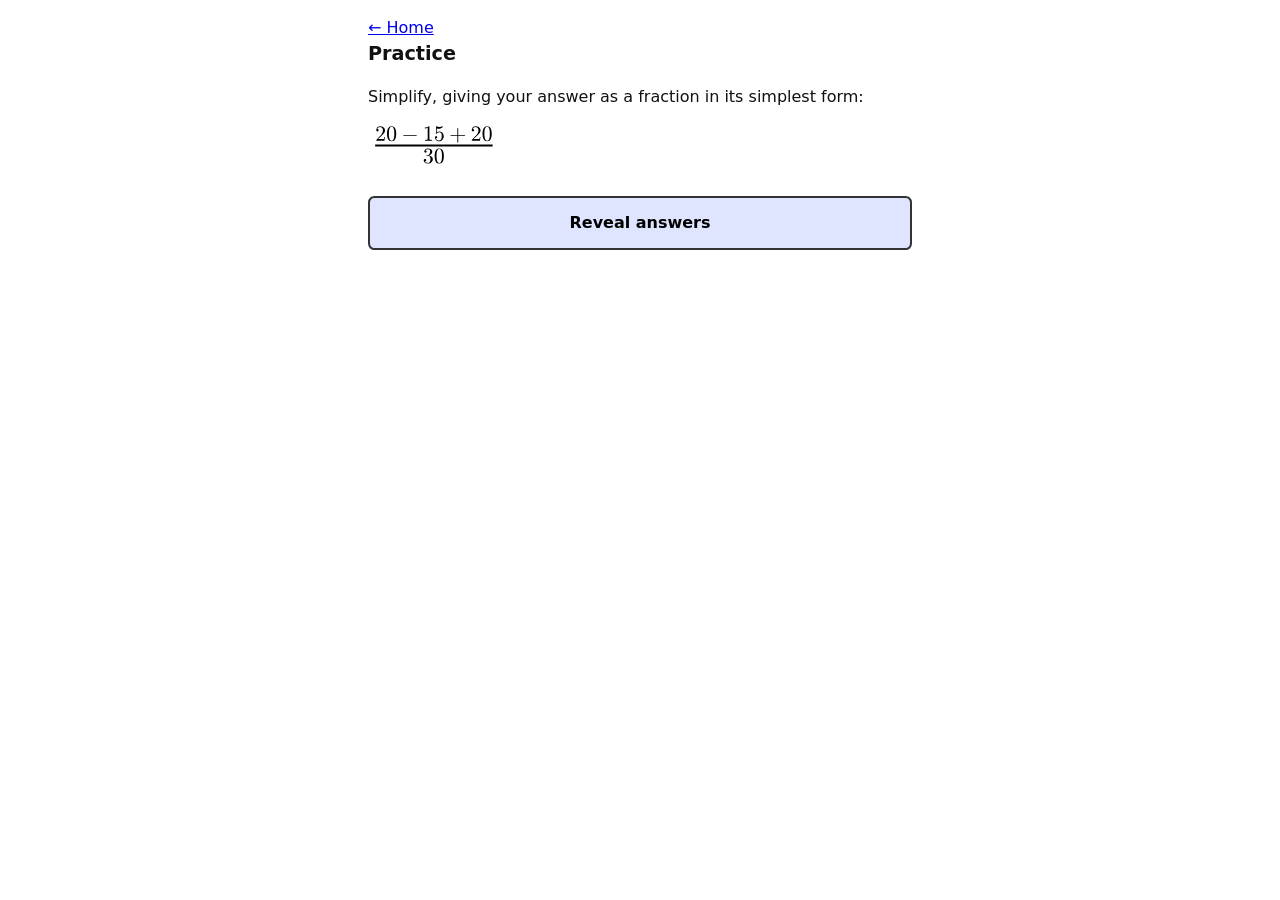
==== web/practice.html @ 8b704324 "build basic spec" ====
<!DOCTYPE html>
<html lang="en">

<head>
    <meta charset="UTF-8">
    <meta name="viewport" content="width=device-width, initial-scale=1.0">
    <title>Stembridge | Practice</title>
    <style>
        * {
            box-sizing: border-box;
        }

        body {
            font-family: system-ui, Arial, sans-serif;
            line-height: 1.5;
            margin: 0;
            padding: 1rem;
            color: #111;
            background: #fff;
        }

        main {
            max-width: 34rem;
            margin: 0 auto;
        }

        h1 {
            font-size: 1.2rem;
            margin: 0 0 1rem;
        }

        #task {
            font-size: 1rem;
            margin: 0 0 .25rem;
        }

        #prompt {
            margin: .75rem 0 1.25rem;
            min-height: 3rem;
        }

        #prompt img {
            height: 3rem;
            max-width: 100%;
        }

        button {
            font: inherit;
            display: block;
            width: 100%;
            min-height: 3.4rem;
            padding: .7rem 1rem;
            margin: .4rem 0;
            border: 2px solid #333;
            border-radius: .4rem;
            background: #f2f2f2;
            cursor: pointer;
        }

        #reveal {
            background: #dfe4ff;
            font-weight: bold;
        }

        #options img {
            height: 2rem;
            max-width: 100%;
            vertical-align: middle;
        }

        button.right {
            background: #37c871;
            border-color: #1c8c48;
        }

        button.wrong {
            background: #ffdada;
            border-color: #c0392b;
        }

        button:disabled {
            cursor: default;
            opacity: .55;
        }

        footer {
            margin-top: 2rem;
            font-size: .8rem;
        }

        footer a {
            color: #555;
        }
    </style>
</head>

<body>
    <main>
        <header><a href="./index.html">&larr; Home</a></header>

        <h1>Practice</h1>
        <p id="task"></p>
        <div id="prompt"></div>
        <button id="reveal" type="button">Reveal answers</button>
        <div id="options"></div>
    </main>

    <script src="data/exercises.js"></script>
    <script>
        (function () {
            var EX = window.EXERCISES || [];
            var taskEl = document.getElementById("task");
            var promptEl = document.getElementById("prompt");
            var revealEl = document.getElementById("reveal");
            var optionsEl = document.getElementById("options");
            var current = null;

            function shuffle(list) {
                for (var i = list.length - 1; i > 0; i--) {
                    var j = Math.floor(Math.random() * (i + 1));
                    var tmp = list[i];
                    list[i] = list[j];
                    list[j] = tmp;
                }
                return list;
            }

            function nextExercise() {
                optionsEl.innerHTML = "";
                revealEl.style.display = "";

                if (!EX.length) {
                    taskEl.textContent = "No exercises found. Run: cd cms && uv run generators/run.py";
                    promptEl.innerHTML = "";
                    revealEl.style.display = "none";
                    return;
                }

                var pick;
                do {
                    pick = EX[Math.floor(Math.random() * EX.length)];
                } while (EX.length > 1 && current && pick.id === current.id);
                current = pick;

                taskEl.textContent = pick.task;
                promptEl.innerHTML = '<img alt="question" src="' + pick.prompt + '">';
            }

            function revealAnswers() {
                revealEl.style.display = "none";
                var opts = shuffle(current.options.slice());
                for (var i = 0; i < opts.length; i++) {
                    (function (opt) {
                        var btn = document.createElement("button");
                        btn.type = "button";
                        btn.innerHTML = '<img alt="answer option" src="' + opt.img + '">';
                        btn.onclick = function () {
                            if (opt.correct) {
                                btn.className = "right";
                                var all = optionsEl.getElementsByTagName("button");
                                for (var k = 0; k < all.length; k++) all[k].disabled = true;
                                setTimeout(nextExercise, 500);
                            } else {
                                btn.className = "wrong";
                                btn.disabled = true;
                            }
                        };
                        optionsEl.appendChild(btn);
                    })(opts[i]);
                }
            }

            revealEl.onclick = revealAnswers;
            nextExercise();
        })();
    </script>
</body>

</html>
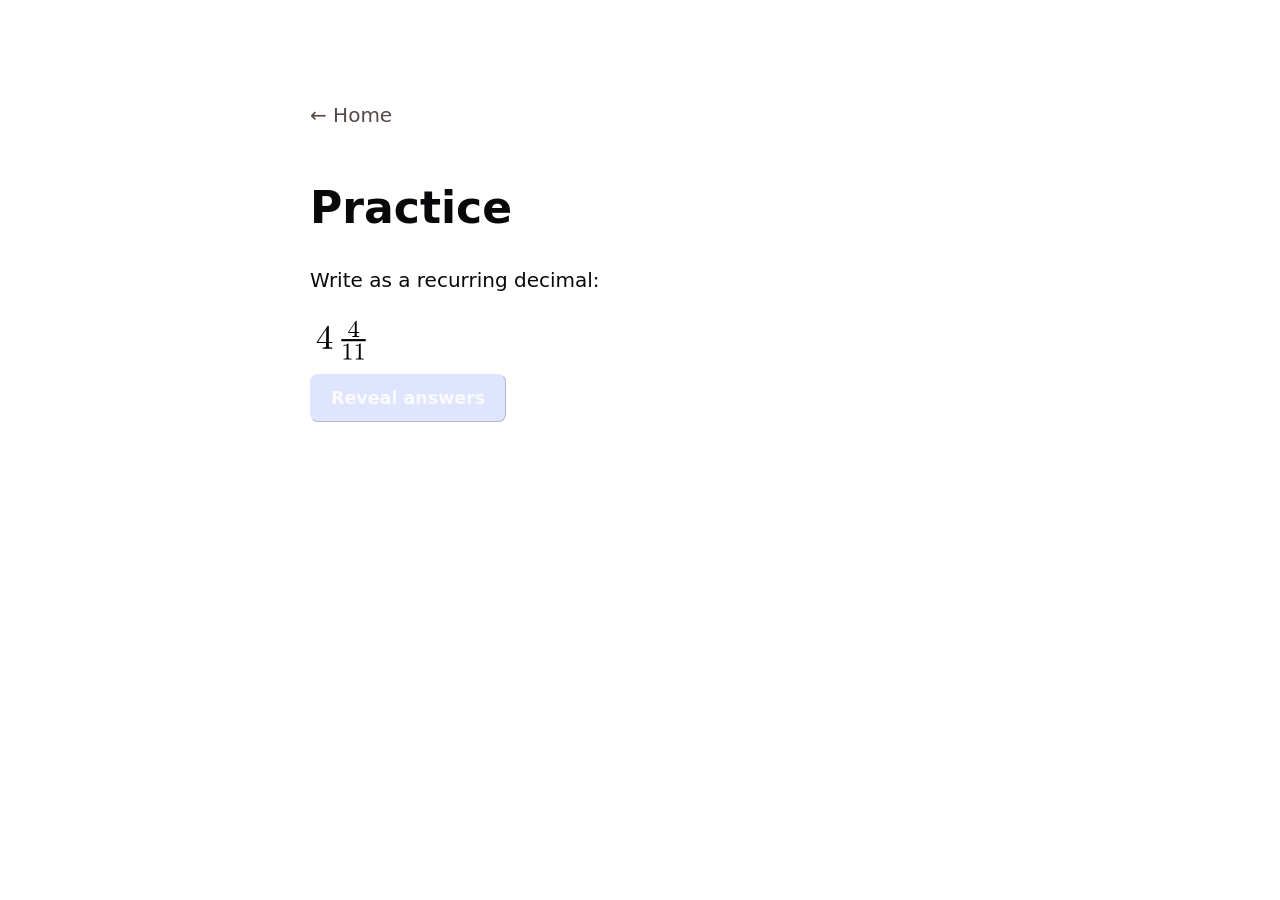
==== commit 81c97d68: "pull in ui library, rework style" ====
--- a/web/practice.html
+++ b/web/practice.html
@@ -5,93 +5,9 @@
     <meta charset="UTF-8">
     <meta name="viewport" content="width=device-width, initial-scale=1.0">
     <title>Stembridge | Practice</title>
-    <style>
-        * {
-            box-sizing: border-box;
-        }
-
-        body {
-            font-family: system-ui, Arial, sans-serif;
-            line-height: 1.5;
-            margin: 0;
-            padding: 1rem;
-            color: #111;
-            background: #fff;
-        }
-
-        main {
-            max-width: 34rem;
-            margin: 0 auto;
-        }
-
-        h1 {
-            font-size: 1.2rem;
-            margin: 0 0 1rem;
-        }
-
-        #task {
-            font-size: 1rem;
-            margin: 0 0 .25rem;
-        }
-
-        #prompt {
-            margin: .75rem 0 1.25rem;
-            min-height: 3rem;
-        }
-
-        #prompt img {
-            height: 3rem;
-            max-width: 100%;
-        }
-
-        button {
-            font: inherit;
-            display: block;
-            width: 100%;
-            min-height: 3.4rem;
-            padding: .7rem 1rem;
-            margin: .4rem 0;
-            border: 2px solid #333;
-            border-radius: .4rem;
-            background: #f2f2f2;
-            cursor: pointer;
-        }
-
-        #reveal {
-            background: #dfe4ff;
-            font-weight: bold;
-        }
-
-        #options img {
-            height: 2rem;
-            max-width: 100%;
-            vertical-align: middle;
-        }
-
-        button.right {
-            background: #37c871;
-            border-color: #1c8c48;
-        }
-
-        button.wrong {
-            background: #ffdada;
-            border-color: #c0392b;
-        }
-
-        button:disabled {
-            cursor: default;
-            opacity: .55;
-        }
-
-        footer {
-            margin-top: 2rem;
-            font-size: .8rem;
-        }
-
-        footer a {
-            color: #555;
-        }
-    </style>
+    <link rel="stylesheet" href="./assets/oat.min.css">
+    <link rel="stylesheet" href="./assets/custom.css">
+    <script src="./assets/oat.min.js" defer></script>
 </head>
 
 <body>
--- a/web/assets/oat.min.css
+++ b/web/assets/oat.min.css
@@ -0,0 +1 @@
+@layer theme,base,components,animations,utilities;@layer base{*,*:before,*:after{box-sizing:border-box;-webkit-tap-highlight-color:transparent}*{margin:0}html{tab-size:4}body,dialog,[popover]{font-family:var(--font-sans);font-size:var(--text-regular);line-height:var(--leading-normal);color:var(--foreground)}body{background-color:var(--background);color:var(--foreground);-webkit-font-smoothing:antialiased}main{padding-block-start:var(--space-8)}img,picture,video,canvas,svg{max-width:100%}p,h1,h2,h3,h4,h5,h6{overflow-wrap:break-word}h1,h2,h3,h4,h5,h6{font-weight:var(--font-semibold);line-height:1.25;&:first-child{margin-block-start:0}}h1{font-size:var(--text-1);margin:var(--space-10) 0 var(--space-6)}h2{font-size:var(--text-2);margin:var(--space-8) 0 var(--space-5)}h3{font-size:var(--text-3);margin:var(--space-6) 0 var(--space-4)}h4{font-size:var(--text-4);margin:var(--space-5) 0 var(--space-3)}h5{font-size:var(--text-5);margin:var(--space-4) 0 var(--space-2)}h6{font-size:var(--text-regular);margin:var(--space-4) 0 var(--space-2)}p{margin-block-end:var(--space-4);&:last-child{margin-block-end:0}}a{color:var(--primary);text-decoration:none;text-underline-offset:2px;transition:color var(--transition-fast);&:hover{color:rgb(from var(--primary) r g b / .8)}}:is(p,blockquote,figcaption) a{text-decoration:underline}strong,b{font-weight:var(--font-semibold)}em,i{font-style:italic}small{font-size:var(--text-7)}code{font-family:var(--font-mono);font-size:.875em;padding:calc(var(--space-1) / 2) var(--space-1);background-color:var(--faint);border-radius:var(--radius-small)}pre{font-family:var(--font-mono);padding:var(--space-4);background-color:var(--faint);border-radius:var(--radius-medium);overflow-x:auto;margin-block-end:var(--space-4);code{padding:0;background:none;border-radius:0}}blockquote{border-inline-start:4px solid var(--border);padding-inline-start:var(--space-4);margin:var(--space-4) 0;color:var(--muted-foreground);font-style:italic}hr{border:none;border-top:1px solid var(--border);margin:var(--space-8) 0}ul,ol{padding-inline-start:var(--space-6);margin-block-end:var(--space-4)}ul{list-style-type:disc}ol{list-style-type:decimal}li{margin-block-end:var(--space-1)}mark{background-color:rgb(from var(--warning) r g b / .3);padding:calc(var(--space-1) / 2) var(--space-1);border-radius:var(--radius-small)}[hidden]{display:none}:focus-visible{outline:2px solid var(--ring);outline-offset:2px}:disabled,[aria-disabled=true]{cursor:not-allowed;opacity:.5}}@layer theme{:root{color-scheme:light dark;--background: light-dark(#fff, #09090b);--foreground: light-dark(#09090b, #fafafa);--card: light-dark(#fff, #18181b);--card-foreground: light-dark(#09090b, #fafafa);--primary: light-dark(#574747, #fafafa);--primary-foreground: light-dark(#fafafa, #18181b);--secondary: light-dark(#f4f4f5, #27272a);--secondary-foreground: light-dark(#574747, #fafafa);--muted: light-dark(#f4f4f5, #27272a);--muted-foreground: light-dark(#71717a, #a1a1aa);--faint: light-dark(#fafafa, #1e1e21);--faint-foreground: light-dark(#a1a1aa, #71717a);--accent: light-dark(#f4f4f5, #27272a);--danger: light-dark(#d32f2f, #f4807b);--danger-foreground: light-dark(#fafafa, #18181b);--success: light-dark(#008032, #6cc070);--success-foreground: light-dark(#fafafa, #18181b);--warning: light-dark(#a65b00, #f0a030);--warning-foreground: #09090b;--border: light-dark(#d4d4d8, #52525b);--input: light-dark(#d4d4d8, #52525b);--ring: light-dark(#574747, #d4d4d8);--space-1: .25rem;--space-2: .5rem;--space-3: .75rem;--space-4: 1rem;--space-5: 1.25rem;--space-6: 1.5rem;--space-8: 2rem;--space-10: 2.5rem;--space-12: 3rem;--space-14: 3.5rem;--space-16: 4rem;--space-18: 4.5rem;--radius-small: .125rem;--radius-medium: .375rem;--radius-large: .75rem;--radius-full: 9999px;--bar-height: .5rem;--font-sans: system-ui, sans-serif;--font-mono: ui-monospace, Consolas, monospace;--text-1: clamp(1.75rem, 1.5rem + 1.1vw, 2.25rem);--text-2: clamp(1.5rem, 1.3rem + .8vw, 1.875rem);--text-3: clamp(1.25rem, 1.1rem + .5vw, 1.5rem);--text-4: clamp(1.125rem, 1.05rem + .3vw, 1.25rem);--text-5: 1.125rem;--text-6: 1rem;--text-7: .875rem;--text-8: .75rem;--text-regular: var(--text-6);--leading-normal: 1.5;--font-normal: 400;--font-medium: 500;--font-semibold: 600;--font-bold: 600;--shadow-small: 0 1px 2px 0 rgb(0 0 0 / .05);--shadow-medium: 0 1px 3px 0 rgb(0 0 0 / .1), 0 1px 2px -1px rgb(0 0 0 / .1);--shadow-large: 0 4px 6px -1px rgb(0 0 0 / .1), 0 2px 4px -2px rgb(0 0 0 / .1);--transition-fast: .12s cubic-bezier(.4, 0, .2, 1);--transition: .2s cubic-bezier(.4, 0, .2, 1);--z-dropdown: 50;--z-modal: 200}[data-variant=success]{--_variant-color: var(--success)}[data-variant=warning]{--_variant-color: var(--warning)}:is([data-variant=danger],[data-variant=error]){--_variant-color: var(--danger)}}@layer animations{@media(prefers-reduced-motion:reduce){*,*:before,*:after{animation-duration:.01ms!important;animation-iteration-count:1!important;transition-duration:.01ms!important;scroll-behavior:auto!important}}dialog::backdrop{opacity:1;transition:opacity .15s cubic-bezier(.4,0,.2,1);@starting-style{opacity:0}}@keyframes fade-in-up{0%{opacity:.6;transform:translateY(2px)}to{opacity:1;transform:translateY(0)}}}@layer components{figure[data-variant=avatar]:not([role=group]){display:inline-flex;align-items:center;justify-content:center;width:var(--sz, 2.5rem);height:var(--sz, 2.5rem);color:var(--primary);background-color:var(--muted);border-radius:var(--radius-full);font-weight:var(--font-medium);overflow:hidden;>img{width:100%;height:100%;object-fit:cover}&.small{--sz: 2rem}&.large{--sz: 3.25rem}}figure[data-variant=avatar][role=group]{display:inline-flex;align-items:center;margin:0;& figure[data-variant=avatar]{isolation:isolate;margin-inline-end:calc(var(--space-5) * -1);border:2px solid var(--background);&:last-child{margin-inline-end:0}}&.small{--sz: 2rem;& figure[data-variant=avatar]{margin-inline-end:calc(var(--space-4) * -.8);border-width:1px}}&.large{--sz: 3.25rem;& figure[data-variant=avatar]{margin-inline-end:calc(var(--space-6) * -1)}}}}@layer base{:is(button,[type=submit],[type=reset],[type=button],a.button),::file-selector-button{--_hov: color-mix(in srgb, var(--primary), white 25%);display:inline-flex;align-items:center;justify-content:center;gap:var(--space-2);padding:var(--space-2) var(--space-4);font-family:inherit;font-size:var(--text-7);font-weight:var(--font-medium);line-height:var(--leading-normal);white-space:nowrap;text-decoration:none;background-color:var(--primary);color:var(--primary-foreground);border-radius:var(--radius-medium);border:1px solid;border-color:rgb(255 255 255 / .15) rgb(0 0 0 / .2) rgb(0 0 0 / .2) rgb(255 255 255 / .15);transition:background-color var(--transition-fast),opacity var(--transition-fast),transform var(--transition-fast);&:not(:disabled){cursor:pointer}&:hover:not(:disabled){background-color:var(--_hov)}&:active:not(:disabled){transform:translate(1px,1px)}&[data-variant=secondary]{--_hov: color-mix(in srgb, var(--secondary), black 10%);background-color:var(--secondary);color:var(--secondary-foreground);border-color:rgb(255 255 255 / .5) rgb(0 0 0 / .1) rgb(0 0 0 / .1) rgb(255 255 255 / .5)}&[data-variant=danger]{--_hov: color-mix(in srgb, var(--danger), black 15%);background-color:var(--danger);color:var(--danger-foreground)}&:is(.outline,.ghost){--_hov: var(--accent);background-color:transparent;color:var(--foreground);&[data-variant=danger]{--_hov: color-mix(in srgb, var(--danger), transparent 90%);color:var(--danger)}&[data-variant=secondary]{--_hov: color-mix(in srgb, var(--secondary), transparent 80%);color:var(--secondary-foreground)}}&.outline{border-color:var(--border);&[data-variant=danger]{border-color:var(--danger)}&[data-variant=secondary]{border-color:var(--secondary)}}&.ghost{border-color:transparent}&.small{padding:var(--space-1) var(--space-3);font-size:var(--text-8)}&.large{height:3rem;padding:0 var(--space-6);font-size:var(--text-regular)}&.icon{width:2.5rem;padding:0;&.small{width:2rem}&.large{width:3rem}}}::file-selector-button{background-color:transparent;color:var(--foreground);border:1px solid var(--border)}::file-selector-button:hover{background-color:var(--accent)}}@layer components{menu.buttons{list-style-type:none;padding-inline-start:0;display:inline-flex;>li{&:first-child>*{border-start-start-radius:var(--radius-medium);border-end-start-radius:var(--radius-medium)}&:last-child>*{border-start-end-radius:var(--radius-medium);border-end-end-radius:var(--radius-medium)}>*{border-radius:0}&:not(:last-child)>*{border-inline-end:1px solid rgb(from var(--primary-foreground) r g b / .2)}}}}@layer base{label{display:block;font-size:var(--text-7);font-weight:var(--font-medium);&:has(input:where([type=checkbox],[type=radio])){display:inline-flex;align-items:center;gap:var(--space-2);row-gap:0;font-weight:var(--font-normal)}}:where(input:not([type=checkbox],[type=radio],[type=range],[type=file],[type=color],[type=submit],[type=reset],[type=button]),textarea,select){font-family:var(--font-sans);width:100%;margin-block-start:var(--space-1);padding:var(--space-2) var(--space-3);font-size:var(--text-7);line-height:var(--leading-normal);background-color:var(--background);color:var(--foreground);border:1px solid var(--input);border-radius:var(--radius-medium);transition:border-color var(--transition-fast),box-shadow var(--transition-fast);&::placeholder{color:var(--muted-foreground)}&:focus{outline:none;border-color:var(--ring);box-shadow:0 0 0 2px rgb(from var(--ring) r g b / .2);z-index:1}&:disabled{background-color:var(--muted)}&:is([aria-invalid=true],:user-invalid){border-color:var(--danger);&:focus{box-shadow:0 0 0 2px rgb(from var(--danger) r g b / .2)}}}textarea{height:auto;min-height:5rem;padding:var(--space-3);resize:vertical}select{appearance:none;background-image:url("data:image/svg+xml,%3Csvg xmlns='http://www.w3.org/2000/svg' width='16' height='16' viewBox='0 0 24 24' fill='none' stroke='%2371717a' stroke-width='2'%3E%3Cpath d='m6 9 6 6 6-6'/%3E%3C/svg%3E");background-repeat:no-repeat;background-position:right var(--space-2) center;padding-inline-end:var(--space-6)}input:where([type=checkbox],[type=radio]){appearance:none;width:1rem;height:1rem;margin:0;position:relative;background-color:var(--background);border:1px solid var(--input);transition:background-color var(--transition-fast),border-color var(--transition-fast);&:checked{background-color:var(--primary);border-color:var(--primary);&:after{content:"";position:absolute;inset:0;background-color:var(--primary-foreground);mask-position:center;mask-repeat:no-repeat;mask-size:100%}}}input[type=checkbox]{border-radius:var(--radius-small);&:checked:after{mask-image:url("data:image/svg+xml,%3Csvg xmlns='http://www.w3.org/2000/svg' viewBox='0 0 24 24' fill='none' stroke='currentColor' stroke-width='4'%3E%3Cpolyline points='20 6 9 17 4 12'/%3E%3C/svg%3E")}&[role=switch]{--switch-height: calc(var(--bar-height) * 3);--switch-inset: 2px;--switch-thumb: calc(var(--switch-height) - var(--switch-inset) * 3);width:calc(var(--switch-height) * 2);height:var(--switch-height);border-radius:var(--radius-full);background-color:var(--input);&:before{content:"";position:absolute;top:50%;left:var(--switch-inset);transform:translateY(-50%);width:var(--switch-thumb);height:var(--switch-thumb);background-color:var(--background);border-radius:var(--radius-full);transition:transform var(--transition);box-shadow:var(--shadow-small)}&:checked{background-color:var(--primary);&:after{content:none}&:before{transform:translateY(-50%) translate(var(--switch-height))}}}}input[type=radio]{border-radius:var(--radius-full);&:checked:after{mask-image:url("data:image/svg+xml,%3Csvg xmlns='http://www.w3.org/2000/svg' viewBox='0 0 16 16'%3E%3Ccircle cx='8' cy='8' r='4' fill='currentColor'/%3E%3C/svg%3E")}}:where(input:where([type=checkbox],[type=radio],[type=range]),select):not(:disabled),label:has(input:where([type=checkbox],[type=radio]):not(:disabled)){cursor:pointer}input[type=range]{width:100%;height:var(--bar-height);appearance:none;background:var(--muted);border-radius:var(--radius-full);&::-webkit-slider-thumb{appearance:none;width:1.25rem;height:1.25rem;background:var(--primary);border-radius:var(--radius-full);transition:transform var(--transition-fast);&:hover{transform:scale(1.1)}}&::-moz-range-thumb{width:1.25rem;height:1.25rem;background:var(--primary);border:none;border-radius:var(--radius-full)}}fieldset{border:1px solid var(--border);border-radius:var(--radius-medium);padding:var(--space-4);margin-block-end:var(--space-4)}legend{font-size:var(--text-7);font-weight:var(--font-medium);padding:0 var(--space-2)}}@layer components{fieldset.group{display:flex;align-items:stretch;border:none;padding:0;>:is(input:not([type=submit],[type=reset],[type=button]),textarea,select){flex:1;margin-block-start:0;&:not(:focus):not(:last-child){border-inline-end-color:transparent}}>:is(input,textarea,select,button){border-radius:0;&:first-child{border-radius:var(--radius-medium) 0 0 var(--radius-medium)}&:last-child{border-radius:0 var(--radius-medium) var(--radius-medium) 0}}>legend,>label{float:inline-start;display:inline-flex;align-items:center;padding:0 var(--space-3);line-height:var(--leading-normal);font-weight:var(--font-normal);color:var(--muted-foreground);background-color:var(--muted);border:1px solid var(--input);&:not(:last-child){border-inline-end:0}&:first-child{border-radius:var(--radius-medium) 0 0 var(--radius-medium)}&:last-child{border-radius:0 var(--radius-medium) var(--radius-medium) 0}}}[data-field]{margin-block-end:var(--space-4);flex-wrap:wrap;[data-hint],.error{font-size:var(--text-8);font-weight:var(--font-normal);color:var(--muted-foreground);margin-block-start:var(--space-1);display:block;flex-basis:100%;min-inline-size:100%}.error{display:none}&:is([aria-invalid=true],:has([aria-invalid=true])) .error{display:block;color:var(--danger)}}}@layer base{.table{min-width:320px;width:100%;overflow-x:auto}table{border-collapse:collapse;width:100%;font-size:var(--text-7)}thead{border-bottom:1px solid var(--border)}tfoot{border-top:1px solid var(--border)}th,td{overflow-wrap:break-word}th{padding:var(--space-3) var(--space-2);text-align:start;font-weight:var(--font-medium);color:var(--muted-foreground)}td{padding:var(--space-3) var(--space-2)}tbody tr{border-bottom:1px solid var(--border);transition:background-color var(--transition-fast);&:last-child{border-bottom:none}&:hover{background-color:rgb(from var(--muted) r g b / .5)}}}@layer base{progress,meter{appearance:none;width:100%;height:var(--bar-height);border:none;border-radius:var(--radius-full);overflow:hidden;background:var(--muted)}progress{&::-webkit-progress-bar{background-color:var(--muted);border-radius:var(--radius-full)}&::-webkit-progress-value{background-color:var(--primary);border-radius:var(--radius-full);transition:width var(--transition)}&::-moz-progress-bar{background-color:var(--primary);border-radius:var(--radius-full)}}meter{&::-webkit-meter-bar{background:var(--muted);border:none;border-radius:var(--radius-full);height:var(--bar-height)}&::-webkit-meter-optimum-value,&::-webkit-meter-suboptimum-value,&::-webkit-meter-even-less-good-value{border-radius:var(--radius-full)}&::-webkit-meter-optimum-value{background:var(--success)}&::-webkit-meter-suboptimum-value{background:var(--warning)}&::-webkit-meter-even-less-good-value{background:var(--danger)}&::-moz-meter-bar{background:var(--success);border-radius:var(--radius-full)}&:-moz-meter-sub-optimum::-moz-meter-bar{background:var(--warning)}&:-moz-meter-sub-sub-optimum::-moz-meter-bar{background:var(--danger)}}}@layer components{[aria-busy=true]{&:before{content:"";display:inline-block;width:1.5rem;height:1.5rem;border:2px solid var(--muted);border-top-color:var(--primary);border-radius:var(--radius-full);animation:spin 1s linear infinite}&[data-spinner~=small]:before{width:1rem;height:1rem}&[data-spinner~=large]:before{width:2rem;height:2rem;border-width:3px}&[data-spinner~=overlay]{position:relative;>*{opacity:.3;pointer-events:none}&:before{position:absolute;inset:0;margin:auto;z-index:1}}}@keyframes spin{to{transform:rotate(360deg)}}}@layer components{:root{--grid-cols: 12;--grid-gap: 1.5rem;--container-max: 1280px;--container-pad: 1rem}.container{width:100%;max-width:var(--container-max);margin-inline:auto;padding-inline:var(--container-pad)}.row{display:grid;grid-template-columns:repeat(var(--grid-cols),1fr);gap:var(--grid-gap);width:100%}.col,[class*=col-]{grid-column-end:span calc(var(--span, var(--grid-cols)) + var(--offset, 0))}.col-1{--span: 1}.col-2{--span: 2}.col-3{--span: 3}.col-4{--span: 4}.col-5{--span: 5}.col-6{--span: 6}.col-7{--span: 7}.col-8{--span: 8}.col-9{--span: 9}.col-10{--span: 10}.col-11{--span: 11}.col-12{--span: 12}.offset-1{--offset: 1}.offset-2{--offset: 2}.offset-3{--offset: 3}.offset-4{--offset: 4}.offset-5{--offset: 5}.offset-6{--offset: 6}[class*=offset-]{margin-inline-start:calc(var(--offset) * (100% + var(--grid-gap)) / (var(--span) + var(--offset)))}.col-end{grid-column-start:span var(--span, 1);grid-column-end:-1}@media(max-width:768px){.row{--grid-cols: 4;--grid-gap: 1rem}.col,[class*=col-]{--span: 4}[class*=offset-]{--offset: 0;margin-inline-start:0}}}@layer components{.card{background-color:var(--card);color:var(--card-foreground);border:1px solid var(--border);border-radius:var(--radius-medium);box-shadow:var(--shadow-small);padding:var(--space-6)}}@layer components{[role=alert]{position:relative;display:flex;gap:var(--space-3);padding:var(--space-4) var(--space-6);background-color:var(--background);border:1px solid var(--border);border-radius:var(--radius-medium);font-size:var(--text-7);&[data-variant]{border:none}&:is([data-variant=error],[data-variant=danger],[data-variant=success],[data-variant=warning]){color:var(--_variant-color);background-color:light-dark(color-mix(in srgb,var(--_variant-color) 8%,transparent),color-mix(in srgb,var(--_variant-color) 20%,transparent));& a{color:var(--_variant-color)}}}}@layer components{.badge{display:inline-flex;align-items:center;justify-content:center;gap:var(--space-1);padding:var(--space-1) var(--space-4);font-size:var(--text-8);font-weight:var(--font-medium);text-wrap:nowrap;line-height:var(--leading-normal);background-color:var(--primary);color:var(--primary-foreground);border-radius:var(--radius-full);&.outline{background-color:transparent;color:var(--foreground);border:1px solid var(--border)}&[data-variant=secondary]{background-color:var(--secondary);color:var(--secondary-foreground)}&:is([data-variant=success],[data-variant=warning],[data-variant=danger]){color:var(--_variant-color);background-color:light-dark(color-mix(in srgb,var(--_variant-color) 10%,transparent),color-mix(in srgb,var(--_variant-color) 30%,transparent))}position:relative;button{all:unset;position:absolute;right:0;padding-inline:var(--space-3) var(--space-2);cursor:pointer;opacity:0;pointer-events:none;border-start-end-radius:inherit;border-end-end-radius:inherit;background-color:color-mix(in srgb,var(--muted) 60%,transparent);transition:opacity var(--transition-fast)}&:hover button,button:focus-visible{opacity:1;pointer-events:auto}}a.badge:hover,a:hover .badge{opacity:.8}}@layer components{details{border:1px solid var(--border);border-radius:var(--radius-medium);overflow:hidden;+details{margin-top:-1px;border-start-start-radius:0;border-start-end-radius:0}&:has(+details){border-end-start-radius:0;border-end-end-radius:0}&[open] summary{border-bottom:1px solid var(--border)}}summary{display:flex;align-items:center;justify-content:space-between;gap:var(--space-2);padding:var(--space-4);font-weight:var(--font-medium);cursor:pointer;user-select:none;transition:background-color var(--transition-fast);&:hover{background-color:var(--muted)}&::-webkit-details-marker,&::marker{display:none}&:after{content:"";width:1em;height:1em;flex-shrink:0;background-color:currentColor;mask-image:url("data:image/svg+xml,%3Csvg xmlns='http://www.w3.org/2000/svg' viewBox='0 0 24 24' fill='none' stroke='currentColor' stroke-width='2'%3E%3Cpath d='m6 9 6 6 6-6'/%3E%3C/svg%3E");mask-size:contain;mask-repeat:no-repeat;transition:transform var(--transition-fast)}details[open] &:after{transform:rotate(180deg)}}details>*:not(summary){margin:var(--space-4)}details[open]>*:not(summary){animation:fade-in-up .3s both}}@layer components{[role=tablist]{display:inline-flex;align-items:center;gap:var(--space-1);padding:var(--space-1);background-color:var(--muted);border-radius:var(--radius-medium)}[role=tab]{display:inline-flex;align-items:center;justify-content:center;padding:var(--space-2) var(--space-3);font-size:var(--text-7);font-weight:var(--font-medium);white-space:nowrap;background-color:transparent;color:var(--foreground);border:none;border-radius:calc(var(--radius-medium) - 2px);cursor:pointer;transition:background-color var(--transition-fast),color var(--transition-fast);&:hover{color:var(--muted-foreground)}&[aria-selected=true]{background-color:var(--background);box-shadow:var(--shadow-small)}}[role=tabpanel]{padding:var(--space-4) 0;&:focus-visible{outline:none}&:not([hidden]){animation:fade-in-up .3s both}}}@layer components{dialog{position:fixed;inset:0;z-index:var(--z-modal);width:min(100% - 2rem,32rem);max-height:85vh;margin:auto;padding:0;background-color:var(--card);border:1px solid var(--border);border-radius:var(--radius-large);box-shadow:var(--shadow-large);overflow:hidden;opacity:0;transform:scale(.95);transition:opacity .15s ease,transform .15s ease,overlay .15s ease allow-discrete,display .15s ease allow-discrete;&:is([open],:popover-open){opacity:1;transform:scale(1)}@starting-style{&:is([open],:popover-open){opacity:0;transform:scale(.95)}}&::backdrop{background-color:#0000;transition:background-color .15s ease,overlay .15s ease allow-discrete,display .15s ease allow-discrete}&:is([open],:popover-open)::backdrop{background-color:#00000080}@starting-style{&:is([open],:popover-open)::backdrop{background-color:#0000}}>header,>form>header{display:flex;flex-direction:column;gap:var(--space-1);padding:var(--space-6);padding-block-end:0;>:is(h1,h2,h3,h4,h5,h6){margin-block-end:0}>p{font-size:var(--text-7);color:var(--muted-foreground);margin-block-end:0}}:is(&,&>form)>:is(p,div,section){padding:var(--space-6);overflow-y:auto}>footer,>form>footer{display:flex;justify-content:flex-end;gap:var(--space-2);padding:var(--space-6);padding-block-start:0}}}@layer components{ot-dropdown{[popover]{position:fixed;margin:0;min-width:12rem;background-color:var(--background);border:1px solid var(--border);border-radius:var(--radius-medium);box-shadow:var(--shadow-small);opacity:0;transform:translateY(-4px);transition:opacity .15s ease-out,transform .15s ease-out,display .15s allow-discrete,overlay .15s allow-discrete;&:popover-open{opacity:1;transform:translateY(0)}@starting-style{&:popover-open{opacity:0;transform:translateY(-4px)}}hr{margin:var(--space-1) 0}}[role=menuitem]{display:flex;width:100%;padding:var(--space-2) var(--space-3);justify-content:start;cursor:pointer;&:hover,&:focus{background-color:var(--accent);outline:none}}}}@layer components{.toast-container{position:fixed;display:flex;flex-direction:column;pointer-events:none;margin:0;padding:0;border:none;background:transparent;overflow:visible;&::backdrop{display:none}&[data-placement^=top]{inset:var(--space-4) auto auto auto}&[data-placement^=bottom]{inset:auto auto var(--space-4) auto;flex-direction:column-reverse}&[data-placement$=left]{left:var(--space-4)}&[data-placement$=center]{left:50%;transform:translate(-50%)}&[data-placement$=right]{right:var(--space-4)}}.toast{--transition: .3s;--transition-in: calc(var(--transition) - 50ms);padding:var(--space-5) var(--space-4);max-width:28rem;min-width:20rem;pointer-events:auto;background-color:var(--card);border:1px solid var(--border);border-inline-start-width:var(--space-1);border-inline-start-style:solid;border-inline-start-color:var(--_variant-color, var(--border));border-radius:var(--radius-medium);box-shadow:var(--shadow-small);transition:opacity var(--transition-in),transform var(--transition-in),margin var(--transition-in);line-height:1;.toast-title{font-weight:600;margin:0 0 var(--space-3) 0;color:var(--_variant-color, inherit)}.toast-message{color:var(--muted-foreground)}>[data-close]{margin-inline-start:auto;background:none;border:none;padding:0;cursor:pointer;opacity:.5;&:hover{opacity:1}}margin:var(--space-2) 0;&[data-entering]{opacity:0;transform:translateY(-1rem)}&[data-exiting]{opacity:0;margin:0;padding-block:0;max-height:0;overflow:hidden;transition:opacity var(--transition),margin var(--transition),padding var(--transition),max-height var(--transition)}}}@layer components{:root{--sidebar-width: 15rem}[data-sidebar-layout]{display:grid;grid-template-columns:var(--sidebar-width) 1fr;grid-template-rows:auto 1fr;height:100dvh;>main{grid-row:2;min-width:0;overflow-y:auto}>aside[data-sidebar]{grid-row:2;min-height:0;z-index:1;background-color:var(--background);border-inline-end:1px solid var(--border);box-shadow:var(--shadow-medium);display:flex;flex-direction:column;>:is(header,footer){flex-shrink:0;padding:var(--space-3)}>footer{margin-block-start:auto}>nav{flex:1;min-height:0;overflow-y:auto;padding:var(--space-3) var(--space-2);font-size:var(--text-7);ul{list-style:none;padding:0;margin:0;display:flex;flex-direction:column;gap:var(--space-1);li{margin:0}}a{display:flex;gap:var(--space-2);padding:var(--space-1) var(--space-3);color:var(--foreground);border-radius:var(--radius-small);transition:background-color var(--transition-fast);&:is(:hover,[aria-current]){background-color:var(--accent)}}details{border:none;overflow:visible;+details{margin-top:0}&[open] summary{border-bottom:none}>ul{margin-inline-start:var(--space-4);padding:var(--space-1) 0}}summary{justify-content:flex-start;padding:var(--space-2) var(--space-3);border-radius:var(--radius-small);&:after{width:.75rem;height:.75rem;margin-inline-start:auto}}}}>nav[data-topnav]{grid-column:1 / -1}}nav[data-topnav]{position:sticky;top:0;z-index:5;display:flex;align-items:center;gap:var(--space-3);padding:var(--space-2) var(--space-4);background-color:var(--background);border-bottom:1px solid var(--border);box-shadow:var(--shadow-small)}:is([data-sidebar-toggle],[data-sidebar-header]){display:none}[data-sidebar-toggle]{padding:0 var(--space-1);background:none;border:1px solid var(--border);border-radius:var(--radius-small)}@media(min-width:769px){[data-sidebar-layout=always]{transition:grid-template-columns var(--transition);[data-sidebar-toggle]{display:inline-block}>aside[data-sidebar]{transform:translate(0);opacity:1;transition:transform var(--transition),opacity var(--transition),visibility var(--transition)}&[data-sidebar-open]{grid-template-columns:0px 1fr;gap:0;>aside[data-sidebar]{overflow:hidden;min-width:0;transform:translate(-100%);opacity:0;visibility:hidden;border-inline-end:none}}}}@media(max-width:768px){[data-sidebar-layout]{grid-template-columns:1fr;>main{grid-column:1}>aside[data-sidebar]{grid-column:1;z-index:2;width:min(var(--sidebar-width),100vw);transform:translate(-100%);transition:transform var(--transition);box-shadow:var(--shadow-large)}&[data-sidebar-open]>aside[data-sidebar]{transform:translate(0)}}[data-sidebar-toggle]{display:inline-block}[data-sidebar-header]{display:flex;align-items:center;gap:var(--space-3);padding:var(--space-3) var(--space-4);border-bottom:1px solid var(--border)}}}@layer components{ot-taginput{display:flex;flex-wrap:wrap;align-items:center;gap:var(--space-2);padding:var(--space-2) var(--space-3);background-color:var(--background);border:1px solid var(--input);border-radius:var(--radius-medium);cursor:text;transition:border-color var(--transition-fast),box-shadow var(--transition-fast);width:100%;min-height:calc(1lh + var(--space-5));&:focus-within{border-color:var(--ring);box-shadow:0 0 0 2px rgb(from var(--ring) r g b / .2)}&[aria-disabled=true]{cursor:not-allowed;.badge button{opacity:0;pointer-events:none}}input{flex:1;min-width:8ch;margin:0;padding:0;border:none;background:none;&:focus{box-shadow:none}}}}@layer components{[role=status].skeleton{--_c: light-dark( color-mix(in srgb, var(--muted) 15%, white), color-mix(in srgb, var(--muted) 90%, var(--foreground)) );margin-block-end:var(--space-3);background:var(--muted);border-radius:var(--radius-medium);animation:anim 2s infinite;background-size:200% 100%;background-image:linear-gradient(90deg,var(--muted) 0%,var(--_c) 50%,var(--muted) 100%);&.box{width:4rem;height:4rem}&.line{height:1rem;width:100%}}[role=status].skeleton:last-child{margin-block-end:0}@keyframes anim{0%{background-position:200% 0}to{background-position:-200% 0}}}@layer components{[data-tooltip]{position:relative;--_c: translateX(-50%);--_o: translateY(4px);&:before,&:after{position:absolute;inset-inline-start:50%;transform:var(--_c) var(--_o);opacity:0;visibility:hidden;transition:opacity var(--transition-fast),transform var(--transition-fast),visibility var(--transition-fast);pointer-events:none;z-index:calc(var(--z-modal) + 10)}&:after{content:attr(data-tooltip);inset-block-end:calc(100% + 10px);padding:var(--space-2) var(--space-3);font-size:var(--text-7);line-height:1;white-space:nowrap;background:var(--foreground);color:var(--background);border-radius:var(--radius-medium)}&:before{content:"";inset-block-end:calc(100% - 5px);border:8px solid transparent;border-top-color:var(--foreground)}&[data-tooltip-placement=bottom]{--_o: translateY(-4px);&:before,&:after{inset-block-start:calc(100% + 10px);inset-block-end:auto}&:before{inset-block-start:calc(100% - 5px);border-color:transparent;border-bottom-color:var(--foreground)}}&:is([data-tooltip-placement=left],[data-tooltip-placement=right]){--_c: translateY(-50%);&:before,&:after{inset-block-start:50%;inset-block-end:auto}&:before{border-color:transparent}}&[data-tooltip-placement=left]{--_o: translateX(4px);&:before,&:after{inset-inline-start:auto}&:after{inset-inline-end:calc(100% + 10px)}&:before{inset-inline-end:calc(100% - 5px);border-inline-start-color:var(--foreground)}}&[data-tooltip-placement=right]{--_o: translateX(-4px);&:after{inset-inline-start:calc(100% + 10px)}&:before{inset-inline-start:calc(100% - 5px);border-inline-end-color:var(--foreground)}}&:is(:hover,:focus-visible){--_o: translateY(0);&:before,&:after{opacity:1;visibility:visible;transition-delay:.7s}}}}@layer components{ot-upload{cursor:pointer;width:100%;&[data-drag]{border-color:var(--ring);box-shadow:0 0 0 2px rgb(from var(--ring) r g b / .2)}.badge{text-overflow:ellipsis;max-width:20ch;overflow:hidden;display:inline-block}}}@layer utilities{.align-left{text-align:start}.align-center{text-align:center}.align-right{text-align:end}.text-light{color:var(--muted-foreground)}.text-lighter{color:var(--faint-foreground)}.flex{display:flex}.flex-col{flex-direction:column}.items-center{align-items:center}.justify-center{justify-content:center}.justify-between{justify-content:space-between}.justify-end{justify-content:flex-end}.hstack{display:flex;align-items:center;gap:var(--space-3);flex-wrap:wrap;align-content:flex-start;height:auto;>*{margin:0}}.vstack{display:flex;flex-direction:column;gap:var(--space-3)}.gap-1{gap:var(--space-1)}.gap-2{gap:var(--space-2)}.gap-4{gap:var(--space-4)}.gap-6{gap:var(--space-6)}.mt-2{margin-block-start:var(--space-2)}.mt-4{margin-block-start:var(--space-4)}.mt-6{margin-block-start:var(--space-6)}.mt-8{margin-block-start:var(--space-8)}.mb-2{margin-block-end:var(--space-2)}.mb-4{margin-block-end:var(--space-4)}.mb-6{margin-block-end:var(--space-6)}.mb-8{margin-block-end:var(--space-8)}.p-4{padding:var(--space-4)}.w-100{width:100%}:is(ul,ol).unstyled{list-style:none;padding:0}a.unstyled{color:inherit;text-decoration:none;&:hover{color:var(--primary)}}}
--- a/web/assets/custom.css
+++ b/web/assets/custom.css
@@ -0,0 +1,29 @@
+html {
+    max-width: 70ch;
+    padding: 3em 1em;
+    margin: auto;
+    line-height: 1.75;
+    font-size: 1.25em;
+}
+
+
+#reveal {
+    background: #dfe4ff;
+    font-weight: bold;
+}
+
+#options img {
+    height: 2rem;
+    max-width: 100%;
+    vertical-align: middle;
+}
+
+button.right {
+    background: #37c871;
+    border-color: #1c8c48;
+}
+
+button.wrong {
+    background: #ffdada;
+    border-color: #c0392b;
+}
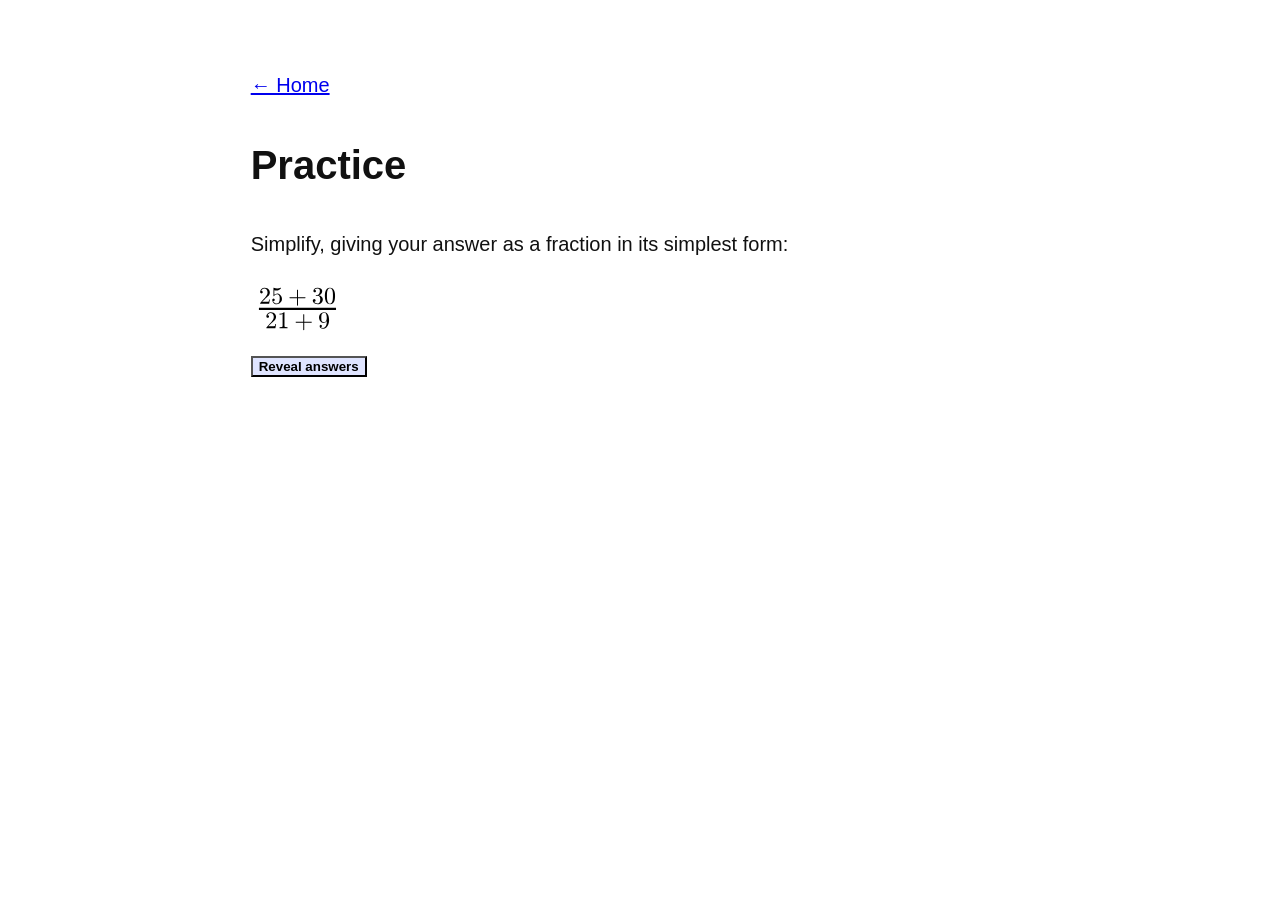
==== commit a38abe59: "get decent style going for landing page" ====
--- a/web/practice.html
+++ b/web/practice.html
@@ -5,9 +5,7 @@
     <meta charset="UTF-8">
     <meta name="viewport" content="width=device-width, initial-scale=1.0">
     <title>Stembridge | Practice</title>
-    <link rel="stylesheet" href="./assets/oat.min.css">
-    <link rel="stylesheet" href="./assets/custom.css">
-    <script src="./assets/oat.min.js" defer></script>
+    <link rel="stylesheet" href="./assets/style.css">
 </head>
 
 <body>
@@ -15,8 +13,11 @@
         <header><a href="./index.html">&larr; Home</a></header>
 
         <h1>Practice</h1>
-        <p id="task"></p>
-        <div id="prompt"></div>
+        <section class="card">
+            <p id="task"></p>
+            <div id="prompt"></div>
+        </section>
+
         <button id="reveal" type="button">Reveal answers</button>
         <div id="options"></div>
     </main>
--- a/web/assets/style.css
+++ b/web/assets/style.css
@@ -0,0 +1,72 @@
+html {
+    line-height: 1.75;
+    font-size: 1.25em;
+    font-family: Verdana, Geneva, Tahoma, sans-serif;
+    min-height: 100vh;
+    min-width: 100vw;
+    margin: 0;
+    padding: 0;
+    color: #111;
+}
+
+main {
+    max-width: 70ch;
+    padding: 3em 1em;
+    margin: auto;
+}
+
+
+#reveal {
+    background: #dfe4ff;
+    font-weight: bold;
+}
+
+#options img {
+    height: 2rem;
+    max-width: 100%;
+    vertical-align: middle;
+}
+
+.button {
+    background-color: #ffd763;
+    /* border: 2px #111 dashed; */
+    box-shadow: #111 5px 5px 12px;
+    box-shadow: rgba(45, 35, 66, 0.4) 0 2px 4px, rgba(45, 35, 66, 0.3) 0 7px 13px -3px, #111 0 -3px 0 inset;
+    box-sizing: border-box;
+    padding: 12px;
+    font-weight: bold;
+    color: #111 !important;
+    text-decoration: none;
+    border-radius: 8px;
+}
+
+
+
+
+button.right {
+    background: #37c871;
+    border-color: #1c8c48;
+}
+
+button.wrong {
+    background: #ffdada;
+    border-color: #c0392b;
+}
+
+#index {
+    background: center / contain no-repeat fixed url("math_pic.svg");
+
+}
+
+.bg {
+    background-color: #ffd763;
+}
+
+.bg-2 {
+    background-color: #ffeaac;
+
+}
+
+.p {
+    padding: 14px;
+}
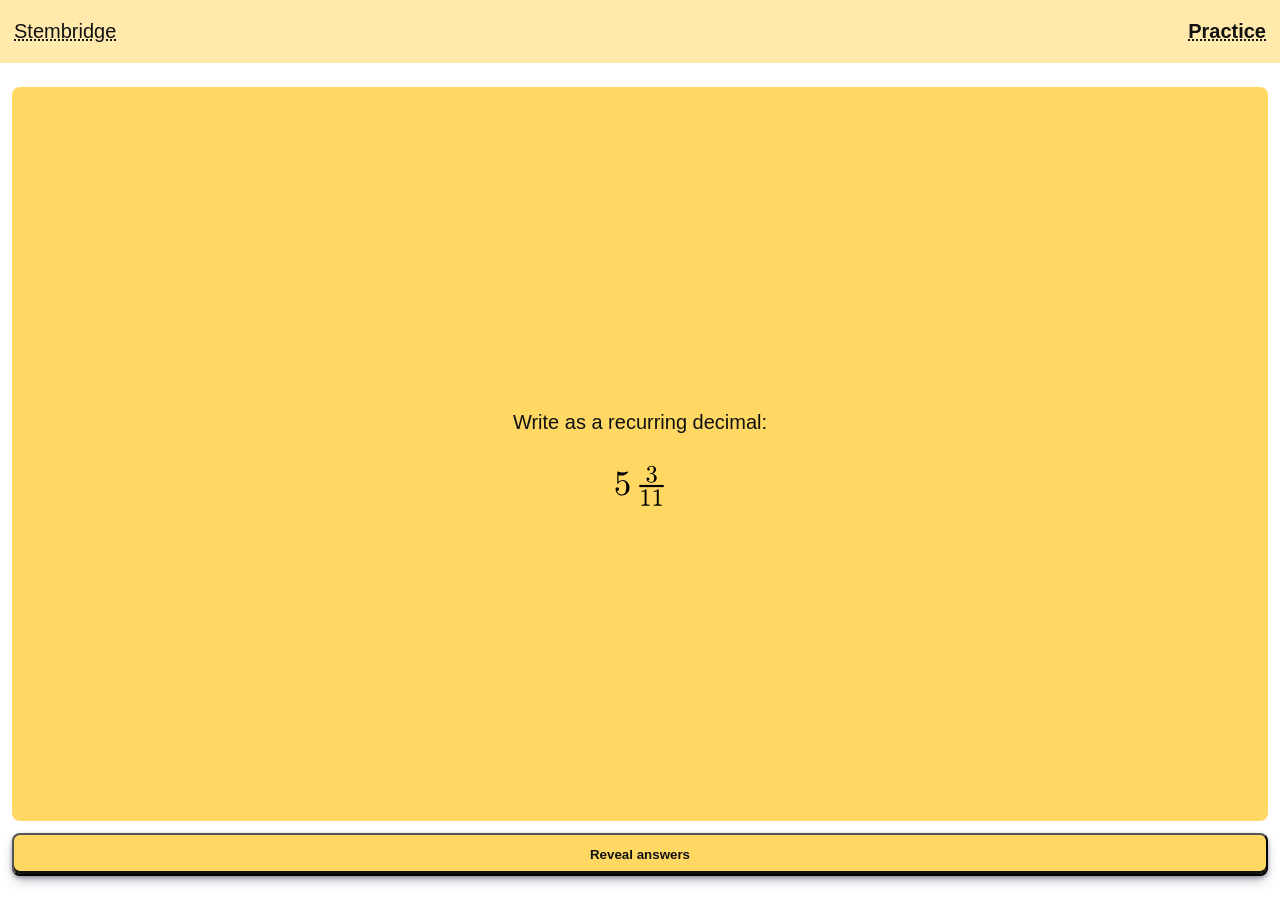
==== commit 5ffecae6: "improve practice style" ====
--- a/web/practice.html
+++ b/web/practice.html
@@ -9,16 +9,20 @@
 </head>
 
 <body>
-    <main>
-        <header><a href="./index.html">&larr; Home</a></header>
+    <header class="bg-2 p">
+        <a href="/">Stembridge</a>
+        <nav>
+            <a class="b" href="./practice.html">Practice</a>
+        </nav>
+    </header>
+    <main id="main-exercise">
 
-        <h1>Practice</h1>
-        <section class="card">
+        <section class="card bg" id="exercise">
             <p id="task"></p>
             <div id="prompt"></div>
         </section>
 
-        <button id="reveal" type="button">Reveal answers</button>
+        <button id="reveal" type="button" class="button">Reveal answers</button>
         <div id="options"></div>
     </main>
 
@@ -73,7 +77,7 @@
                         btn.innerHTML = '<img alt="answer option" src="' + opt.img + '">';
                         btn.onclick = function () {
                             if (opt.correct) {
-                                btn.className = "right";
+                                btn.className = "right button";
                                 var all = optionsEl.getElementsByTagName("button");
                                 for (var k = 0; k < all.length; k++) all[k].disabled = true;
                                 setTimeout(nextExercise, 500);
--- a/web/assets/style.css
+++ b/web/assets/style.css
@@ -2,24 +2,43 @@
     line-height: 1.75;
     font-size: 1.25em;
     font-family: Verdana, Geneva, Tahoma, sans-serif;
-    min-height: 100vh;
-    min-width: 100vw;
+    height: 100%;
+    width: 100%;
     margin: 0;
     padding: 0;
     color: #111;
 }
 
-main {
-    max-width: 70ch;
-    padding: 3em 1em;
-    margin: auto;
+body {
+    height: 100%;
+    width: 100%;
+    margin: 0;
+    padding: 0;
+    display: flex;
+    flex-direction: column;
+    gap: 12px;
 }
 
+a {
+    color: #111;
+    text-decoration-color: #111;
+    text-decoration-style: dotted;
+}
 
-#reveal {
-    background: #dfe4ff;
-    font-weight: bold;
+header {
+    display: flex;
+    justify-content: space-between;
 }
+
+nav {
+    display: flex;
+    gap: 4px;
+}
+
+main {
+    padding: 12px;
+}
+
 
 #options img {
     height: 2rem;
@@ -69,4 +88,30 @@
 
 .p {
     padding: 14px;
+}
+
+.b {
+    font-weight: bold;
+}
+
+.card {
+    border-radius: 8px;
+    padding: 12px;
+}
+
+#main-exercise {
+    display: flex;
+    flex-direction: column;
+    justify-content: center;
+    gap: 12px;
+    flex: 1;
+}
+
+#exercise {
+    flex: 1;
+    display: flex;
+    flex-direction: column;
+    justify-content: center;
+    align-items: center;
+    text-align: center;
 }
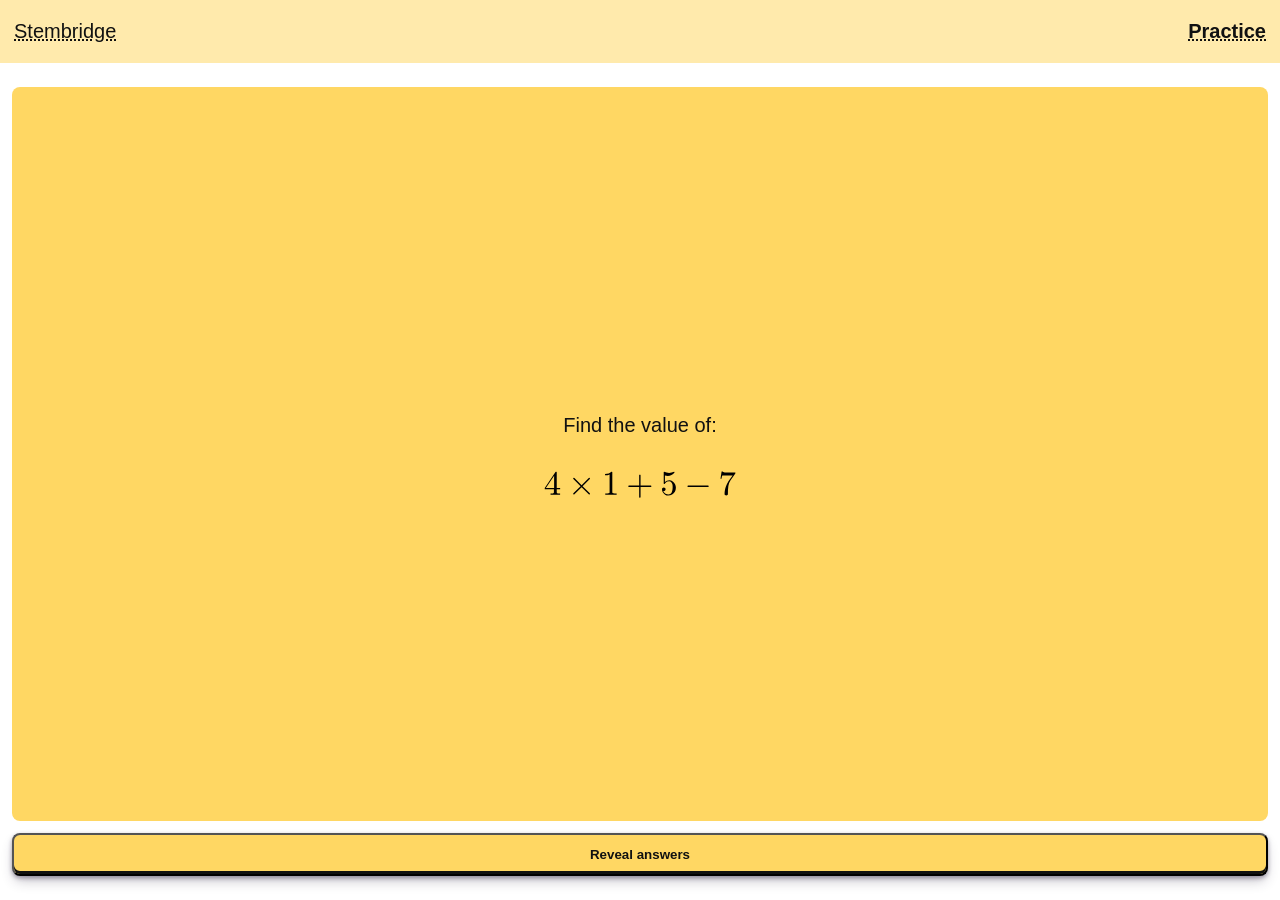
==== commit 5123412a: "adapt answer button style" ====
--- a/web/practice.html
+++ b/web/practice.html
@@ -74,15 +74,16 @@
                     (function (opt) {
                         var btn = document.createElement("button");
                         btn.type = "button";
+                        btn.className = "button";
                         btn.innerHTML = '<img alt="answer option" src="' + opt.img + '">';
                         btn.onclick = function () {
                             if (opt.correct) {
-                                btn.className = "right button";
+                                btn.className = "button right";
                                 var all = optionsEl.getElementsByTagName("button");
                                 for (var k = 0; k < all.length; k++) all[k].disabled = true;
                                 setTimeout(nextExercise, 500);
                             } else {
-                                btn.className = "wrong";
+                                btn.className = "button wrong";
                                 btn.disabled = true;
                             }
                         };
--- a/web/assets/style.css
+++ b/web/assets/style.css
@@ -40,6 +40,12 @@
 }
 
 
+#options {
+    display: flex;
+    flex-direction: column;
+    gap: 12px;
+}
+
 #options img {
     height: 2rem;
     max-width: 100%;
@@ -64,12 +70,11 @@
 
 button.right {
     background: #37c871;
-    border-color: #1c8c48;
 }
 
 button.wrong {
-    background: #ffdada;
-    border-color: #c0392b;
+    opacity: 0.2;
+    background-color: #ccc;
 }
 
 #index {
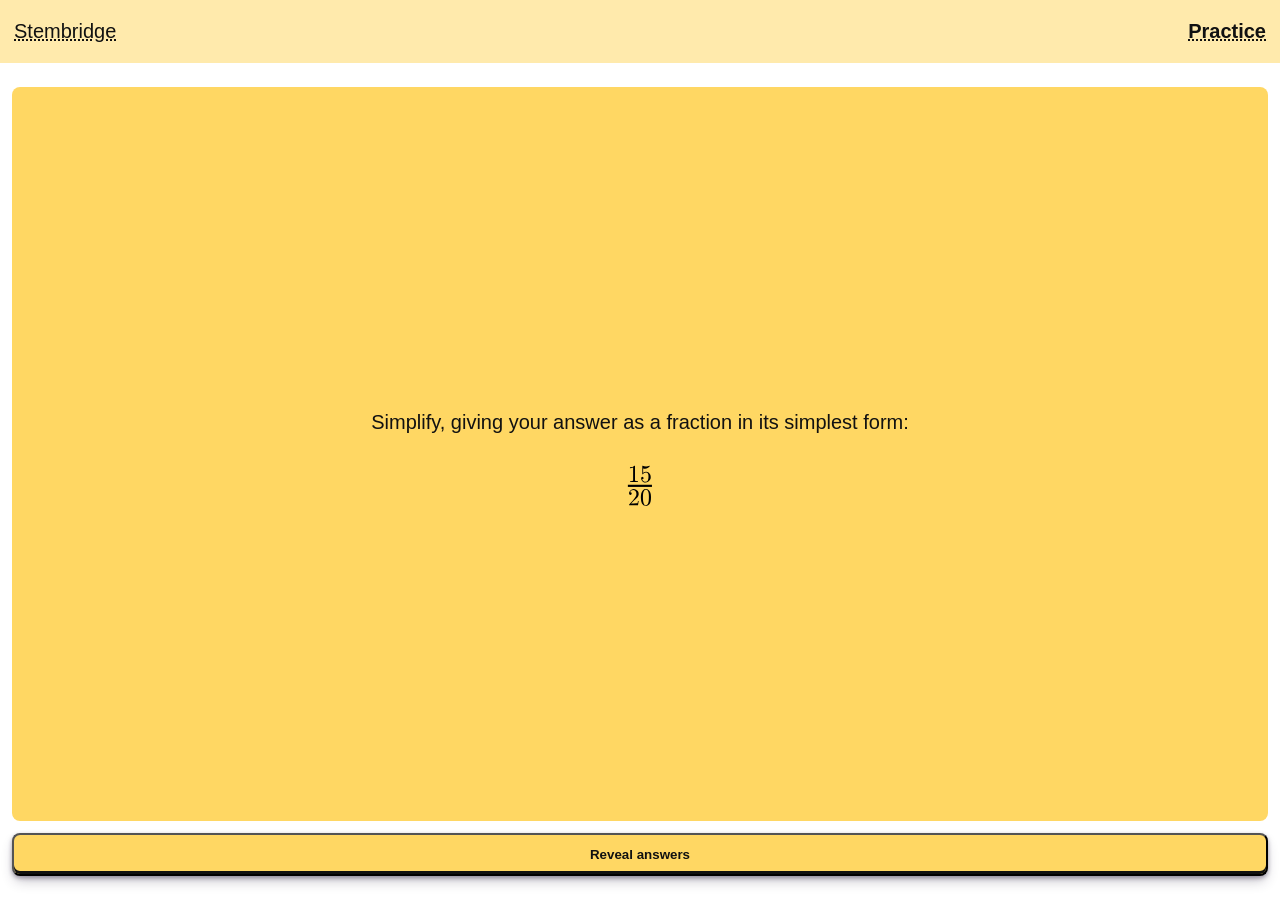
==== commit 20f89f32: "add per topic progress PoC" ====
--- a/web/practice.html
+++ b/web/practice.html
@@ -67,6 +67,14 @@
                 promptEl.innerHTML = '<img alt="question" src="' + pick.prompt + '">';
             }
 
+            function markSolved(id) {
+                try {
+                    var solved = JSON.parse(localStorage.getItem("solved")) || {};
+                    solved[id] = 1;
+                    localStorage.setItem("solved", JSON.stringify(solved));
+                } catch (e) { }
+            }
+
             function revealAnswers() {
                 revealEl.style.display = "none";
                 var opts = shuffle(current.options.slice());
@@ -79,6 +87,7 @@
                         btn.onclick = function () {
                             if (opt.correct) {
                                 btn.className = "button right";
+                                markSolved(current.id);
                                 var all = optionsEl.getElementsByTagName("button");
                                 for (var k = 0; k < all.length; k++) all[k].disabled = true;
                                 setTimeout(nextExercise, 500);
--- a/web/assets/style.css
+++ b/web/assets/style.css
@@ -119,4 +119,27 @@
     justify-content: center;
     align-items: center;
     text-align: center;
-}+}
+
+#progress {
+    margin-top: 24px;
+}
+
+.topic {
+    display: flex;
+    justify-content: space-between;
+    flex-wrap: wrap;
+}
+
+.bar {
+    width: 100%;
+    height: 10px;
+    border-radius: 5px;
+    background-color: #fff;
+}
+
+.bar div {
+    height: 100%;
+    border-radius: 5px;
+    background-color: #37c871;
+}
